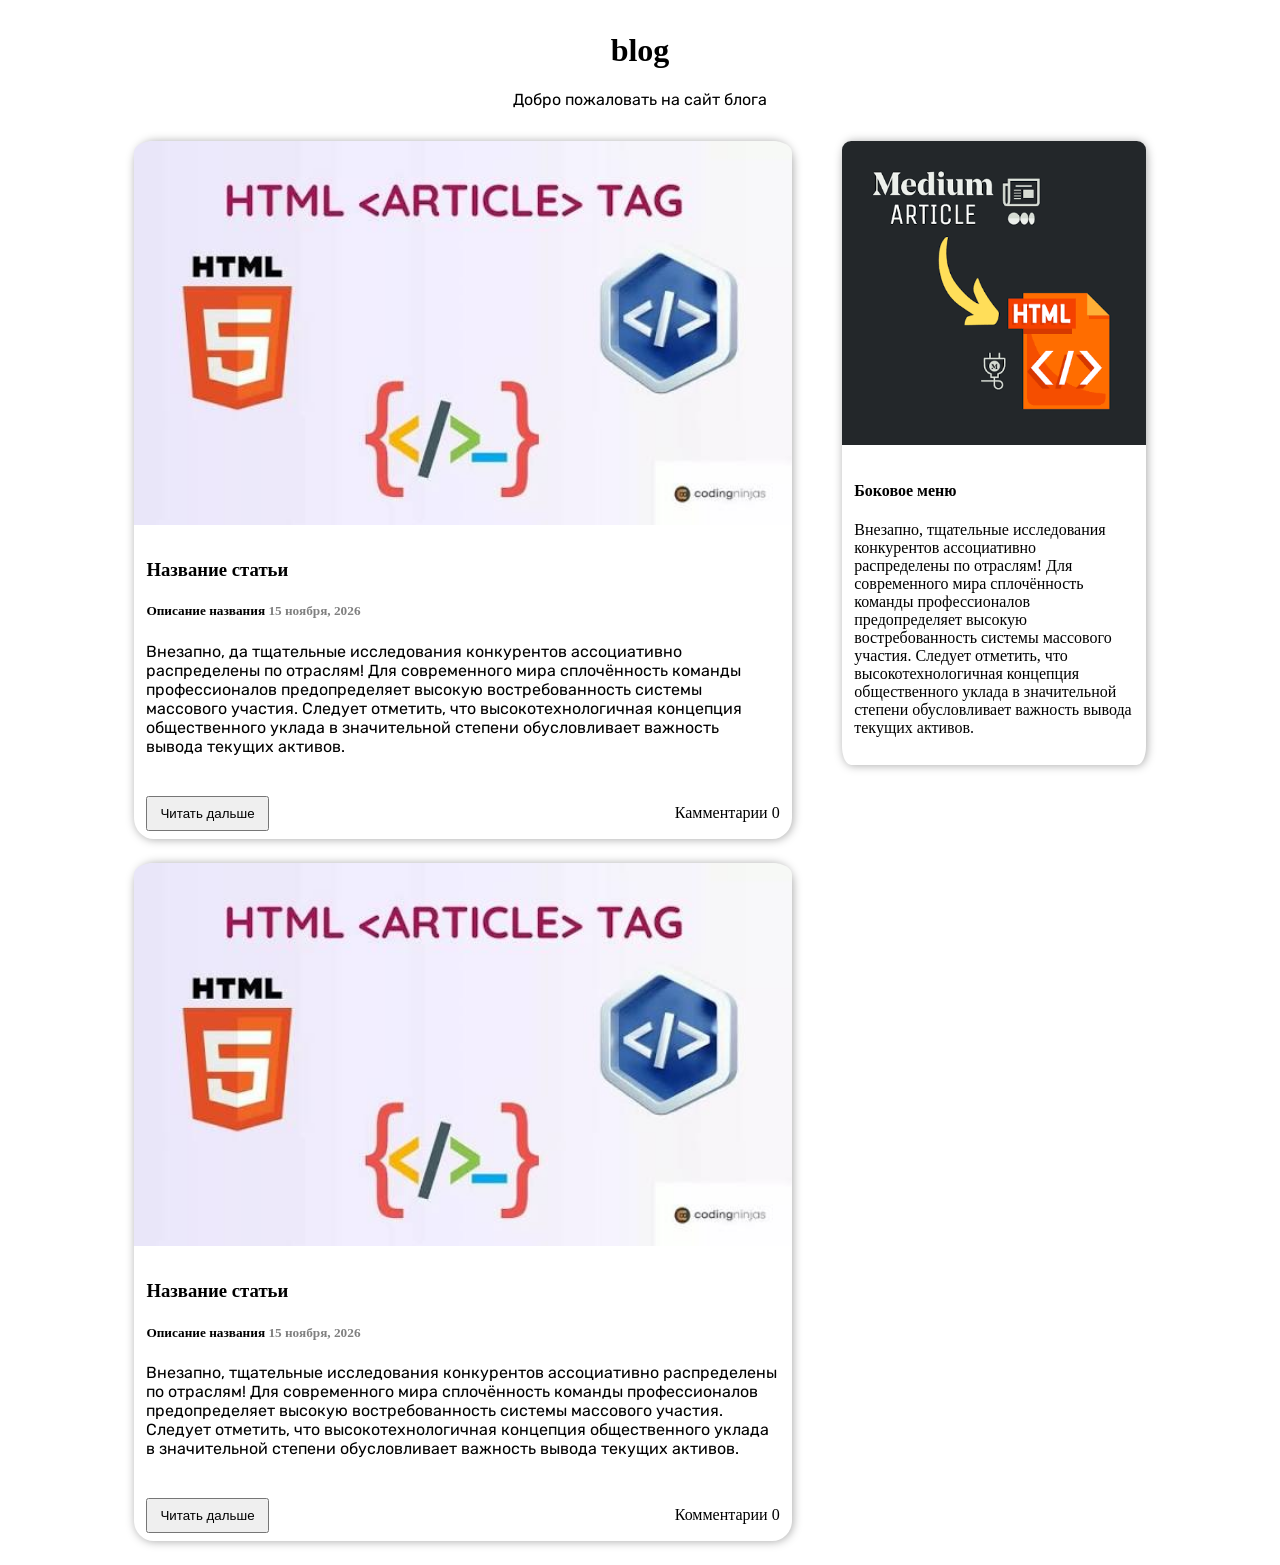
==== index.html @ 18806c82 "4537583579353471212" ====
<!DOCTYPE html>
<html lang="en">
<head>
    <meta chardset="UTF-8">
    <meta name="viewport" content="width=device-width, initial-scale=1.0">
    <title>Blog</title>
    <link rel="stylesheet" href = "styles.css"> 
    <link rel="preconnect" href="https://fonts.googleapis.com">
    <link rel="preconnect" href="https://fonts.gstatic.com" crossorigin>
    <link href="https://fonts.googleapis.com/css2?family=Google+Sans:ital,opsz,wght@0,17..18,400..700;1,17..18,400..700&family=League+Gothic&family=Roboto+Slab&family=Rubik:ital@0;1&display=swap" rel="stylesheet">
</head>
<body>
    <header>
        <h1>blog</h1>
        <p class = "header-p">Добро пожаловать на сайт блога</p>
    </header>
    <main>
        <section>
            <article>
                <img src="img/art1.jpg" alt=""> 
                <div class="blog-content">
                    <h3>Название статьи</h3>
                    <h5>Описание названия <span class = "blog-date">15 ноября, 2026</span></h5>
                    <p class = "blog-description">Внезапно, да тщательные исследования конкурентов ассоциативно распределены по отраслям! Для современного мира сплочённость команды профессионалов предопределяет высокую востребованность системы массового участия. Следует отметить, что высокотехнологичная концепция общественного уклада в значительной степени обусловливает важность вывода текущих активов.</p>
                </div>
                <div class = "blog-bottom">
                    <button onclick="window.location.href='articles/githun.html'">Читать дальше</button>
                    <p class="blog-comments">
                        Камментарии <span class="blog-number">0</span>
                    </p>
                </div>
            </article>
            <article>
                <img src="img/art1.jpg" alt="">
                <div class="blog-content">
                    <h3>Название статьи</h3>
                    <h5>Описание названия <span class = "blog-date">15 ноября, 2026</span></h5>
                    <p class = "blog-description">Внезапно, тщательные исследования конкурентов ассоциативно распределены по отраслям! Для современного мира сплочённость команды профессионалов предопределяет высокую востребованность системы массового участия. Следует отметить, что высокотехнологичная концепция общественного уклада в значительной степени обусловливает важность вывода текущих активов.</p>
                </div>
                <div class = "blog-bottom">
                    <button><a href="https://yandex.ru/games/">Читать дальше</a></button>
                    <p class="blog-comments">
                        Комментарии <span class="blog-number">0</span>
                    </p>
                </div>
            </article>
        </section>
        <div class = "right-container">
            <aside>
                <img src="img/menu1.png" alt="">
                <div class = "menu-content">
                    <h4>Боковое меню</h4>
                    <p class="menu-p">Внезапно, тщательные исследования конкурентов ассоциативно распределены по отраслям! Для современного мира сплочённость команды профессионалов предопределяет высокую востребованность системы массового участия. Следует отметить, что высокотехнологичная концепция общественного уклада в значительной степени обусловливает важность вывода текущих активов.</p>
                </div>
            </aside>
        </div>
    </main>
</body>
</html>
---- styles.css ----
* {
    margin: 1;
    padding: 0;
    box-sizing: border-box;
}

header {
    margin-top: 32px;
}
h1 {
    text-align: center;
}
.header-p {
    font-family: "Rubik", sans-serif;
    text-align: center;
    margin-top: 8px;
}
main{
    width: 80%;
    margin:32px auto;
}
img{
    width: 100%;
    height: auto;
    border-radius: 3% 3% 0 0;
}
section{
    width: 65%;
    float: left;
}

article{
    border-radius: 3%;
    margin-bottom: 24px;
    box-shadow: 1px 0.5px 10px darkgray;
}
.blog-content{
    padding: 12px;
}
.blog-date{
    color:gray;
}
.blog-description{
    font-family: "Rubik", sans-serif;
    margin-top: 12px;
}
.blog-bottom{
    margin:12px;
    padding-bottom: 8px;
}
button{
    padding: 8px 12px;
}
.blog-comments{
    float: right;
    margin-top: 8px;
}

.right-container{
    float: right;
    margin-left: 5%;
    width: 30%;
}

aside{
    border-radius: 3%;
    box-shadow: 1px 0.5px 10px darkgray;
}
.menu-content{
    padding:12px;
}
.menu-p{
    margin-top: 8px;
}
a{
    text-decoration: none;
    color: black;
}
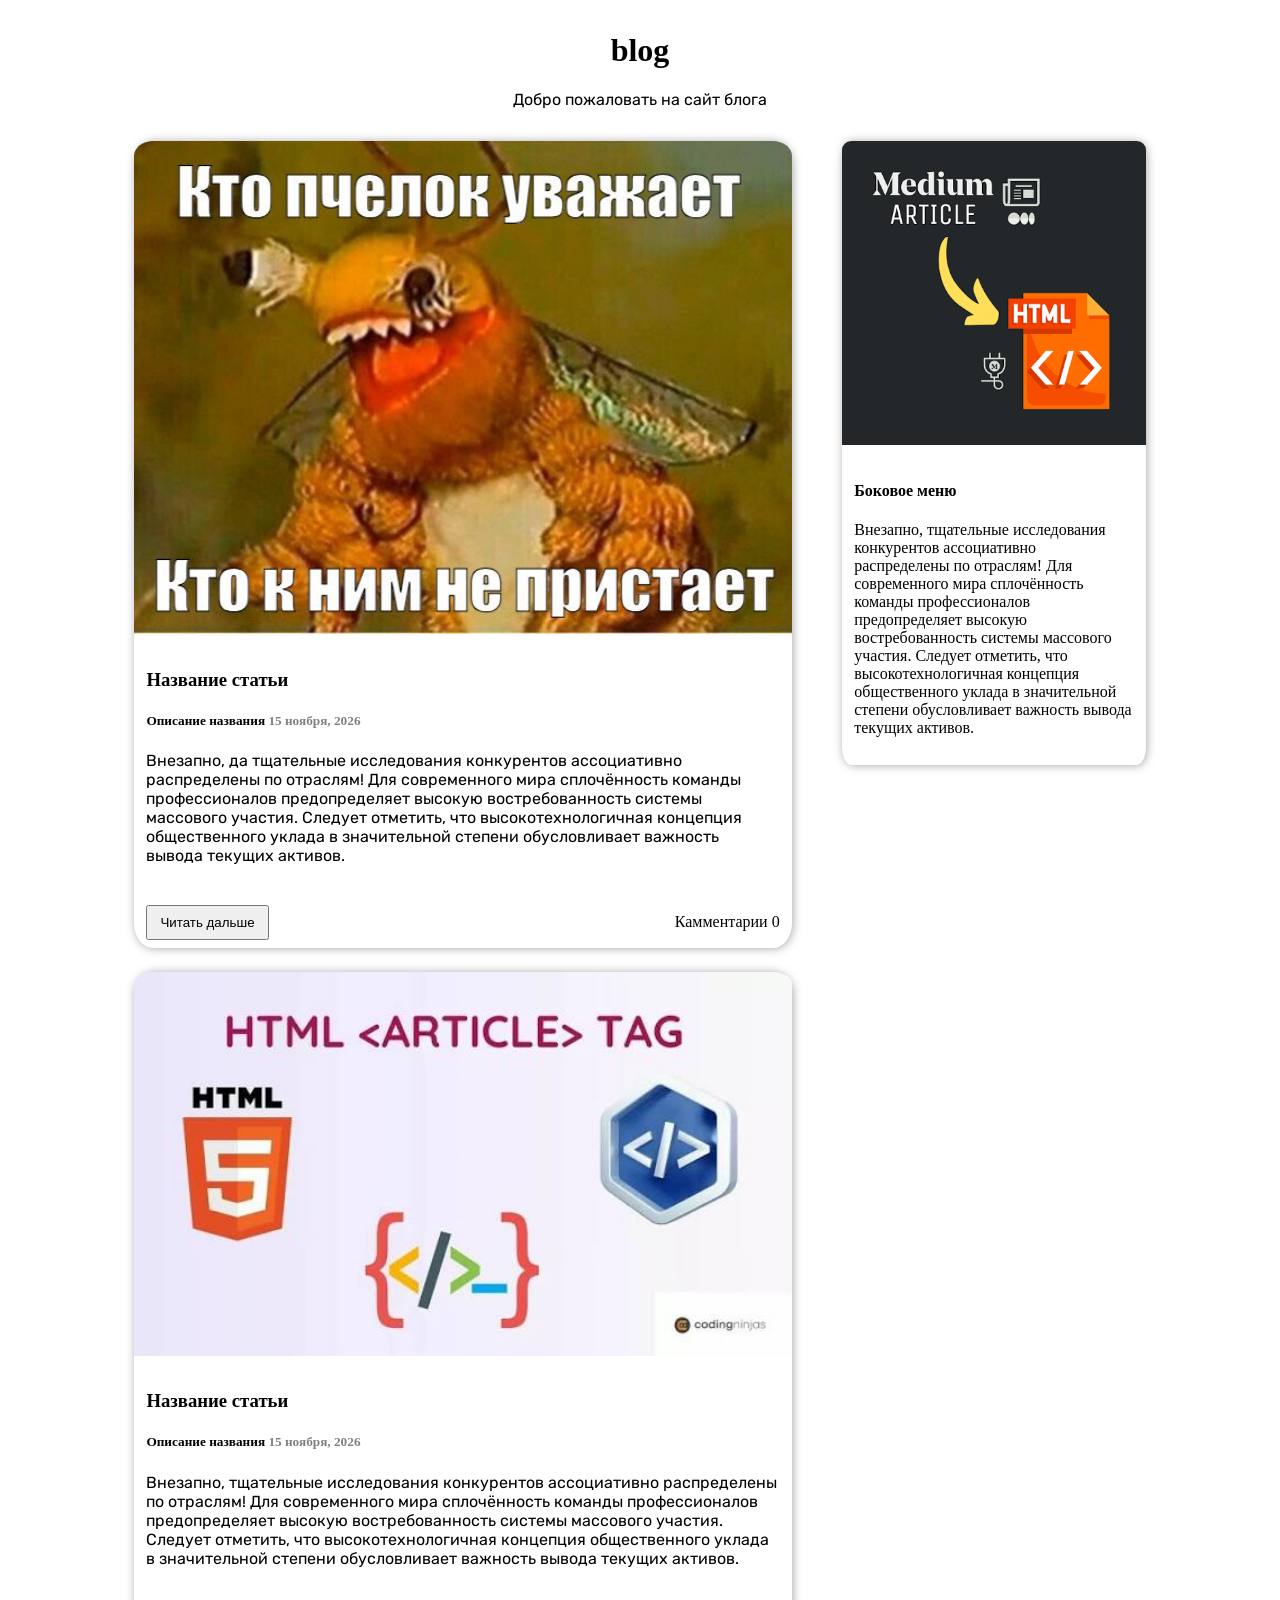
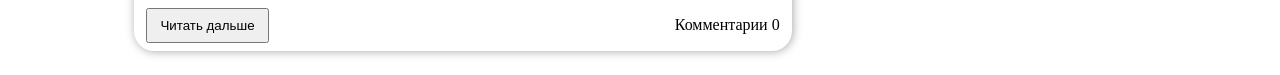
==== commit 25423c60: "4537583579353471212016" ====
--- a/index.html
+++ b/index.html
@@ -17,7 +17,7 @@
     <main>
         <section>
             <article>
-                <img src="img/art1.jpg" alt=""> 
+                <img src="img/rty.jpeg" alt=""> 
                 <div class="blog-content">
                     <h3>Название статьи</h3>
                     <h5>Описание названия <span class = "blog-date">15 ноября, 2026</span></h5>
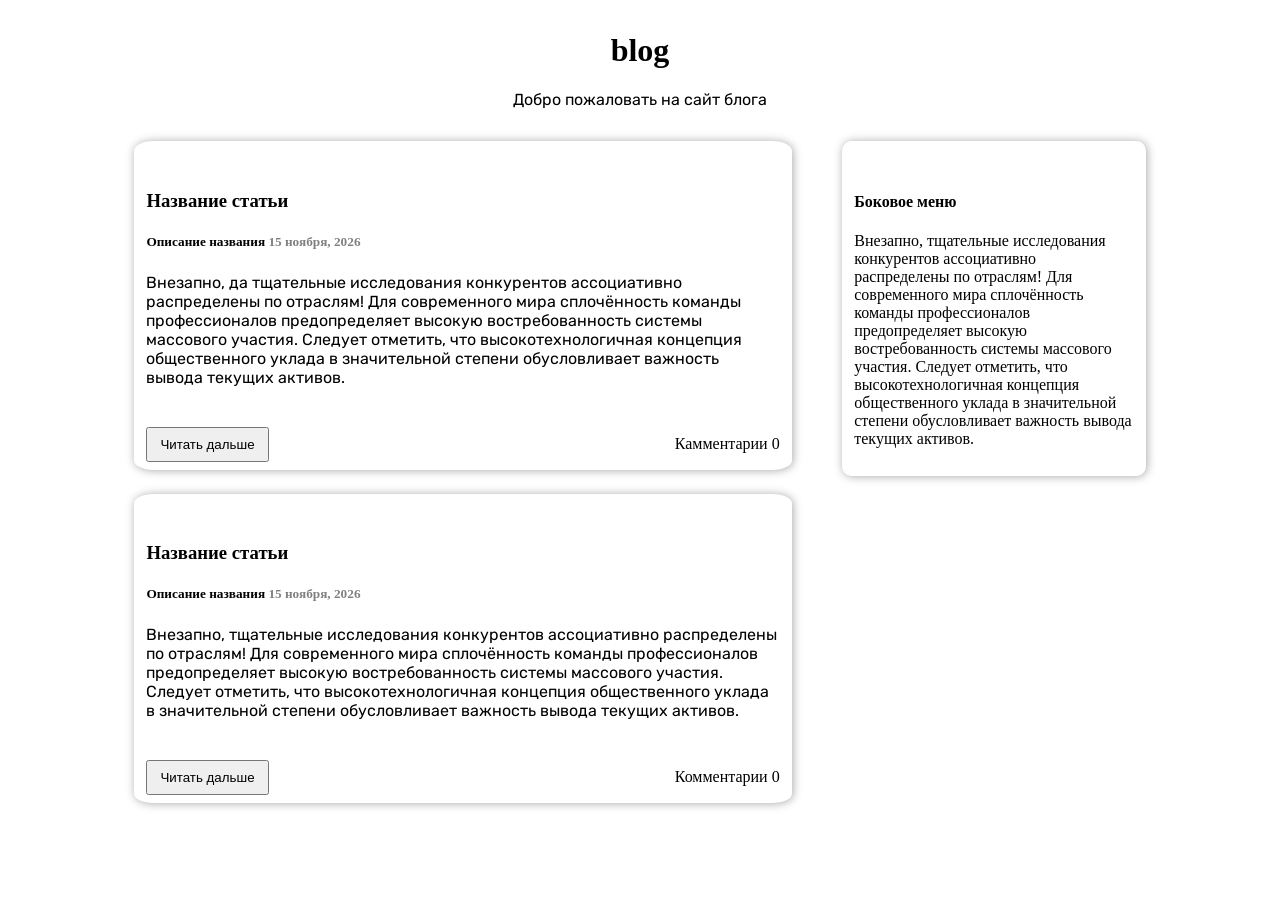
==== commit f0254be1: "commit" ====
--- a/index.html
+++ b/index.html
@@ -17,7 +17,7 @@
     <main>
         <section>
             <article>
-                <img src="img/rty.jpeg" alt=""> 
+                <img src="img/art1.jpg" alt=""> 
                 <div class="blog-content">
                     <h3>Название статьи</h3>
                     <h5>Описание названия <span class = "blog-date">15 ноября, 2026</span></h5>
@@ -38,7 +38,7 @@
                     <p class = "blog-description">Внезапно, тщательные исследования конкурентов ассоциативно распределены по отраслям! Для современного мира сплочённость команды профессионалов предопределяет высокую востребованность системы массового участия. Следует отметить, что высокотехнологичная концепция общественного уклада в значительной степени обусловливает важность вывода текущих активов.</p>
                 </div>
                 <div class = "blog-bottom">
-                    <button><a href="https://yandex.ru/games/">Читать дальше</a></button>
+                    <button><a href="articles/SpaceX.html">Читать дальше</a></button>
                     <p class="blog-comments">
                         Комментарии <span class="blog-number">0</span>
                     </p>
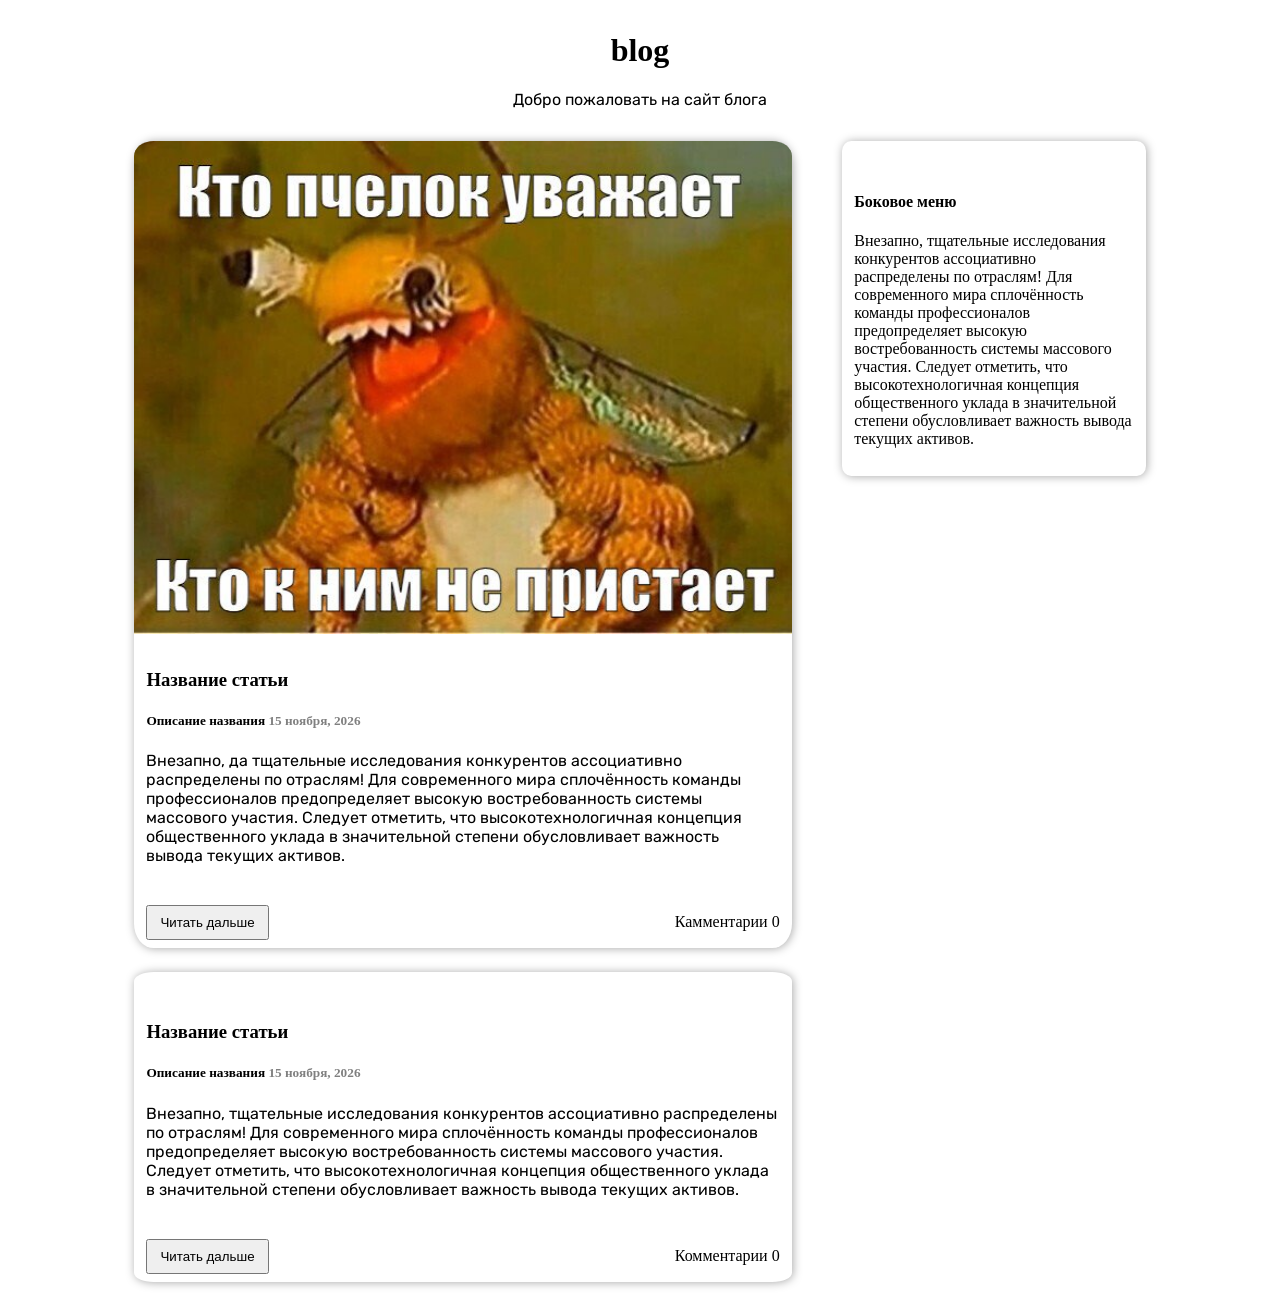
==== commit 075dd9f3: "commit" ====
--- a/index.html
+++ b/index.html
@@ -17,7 +17,7 @@
     <main>
         <section>
             <article>
-                <img src="img/art1.jpg" alt=""> 
+                <img src="img/rty.jpeg" alt=""> 
                 <div class="blog-content">
                     <h3>Название статьи</h3>
                     <h5>Описание названия <span class = "blog-date">15 ноября, 2026</span></h5>
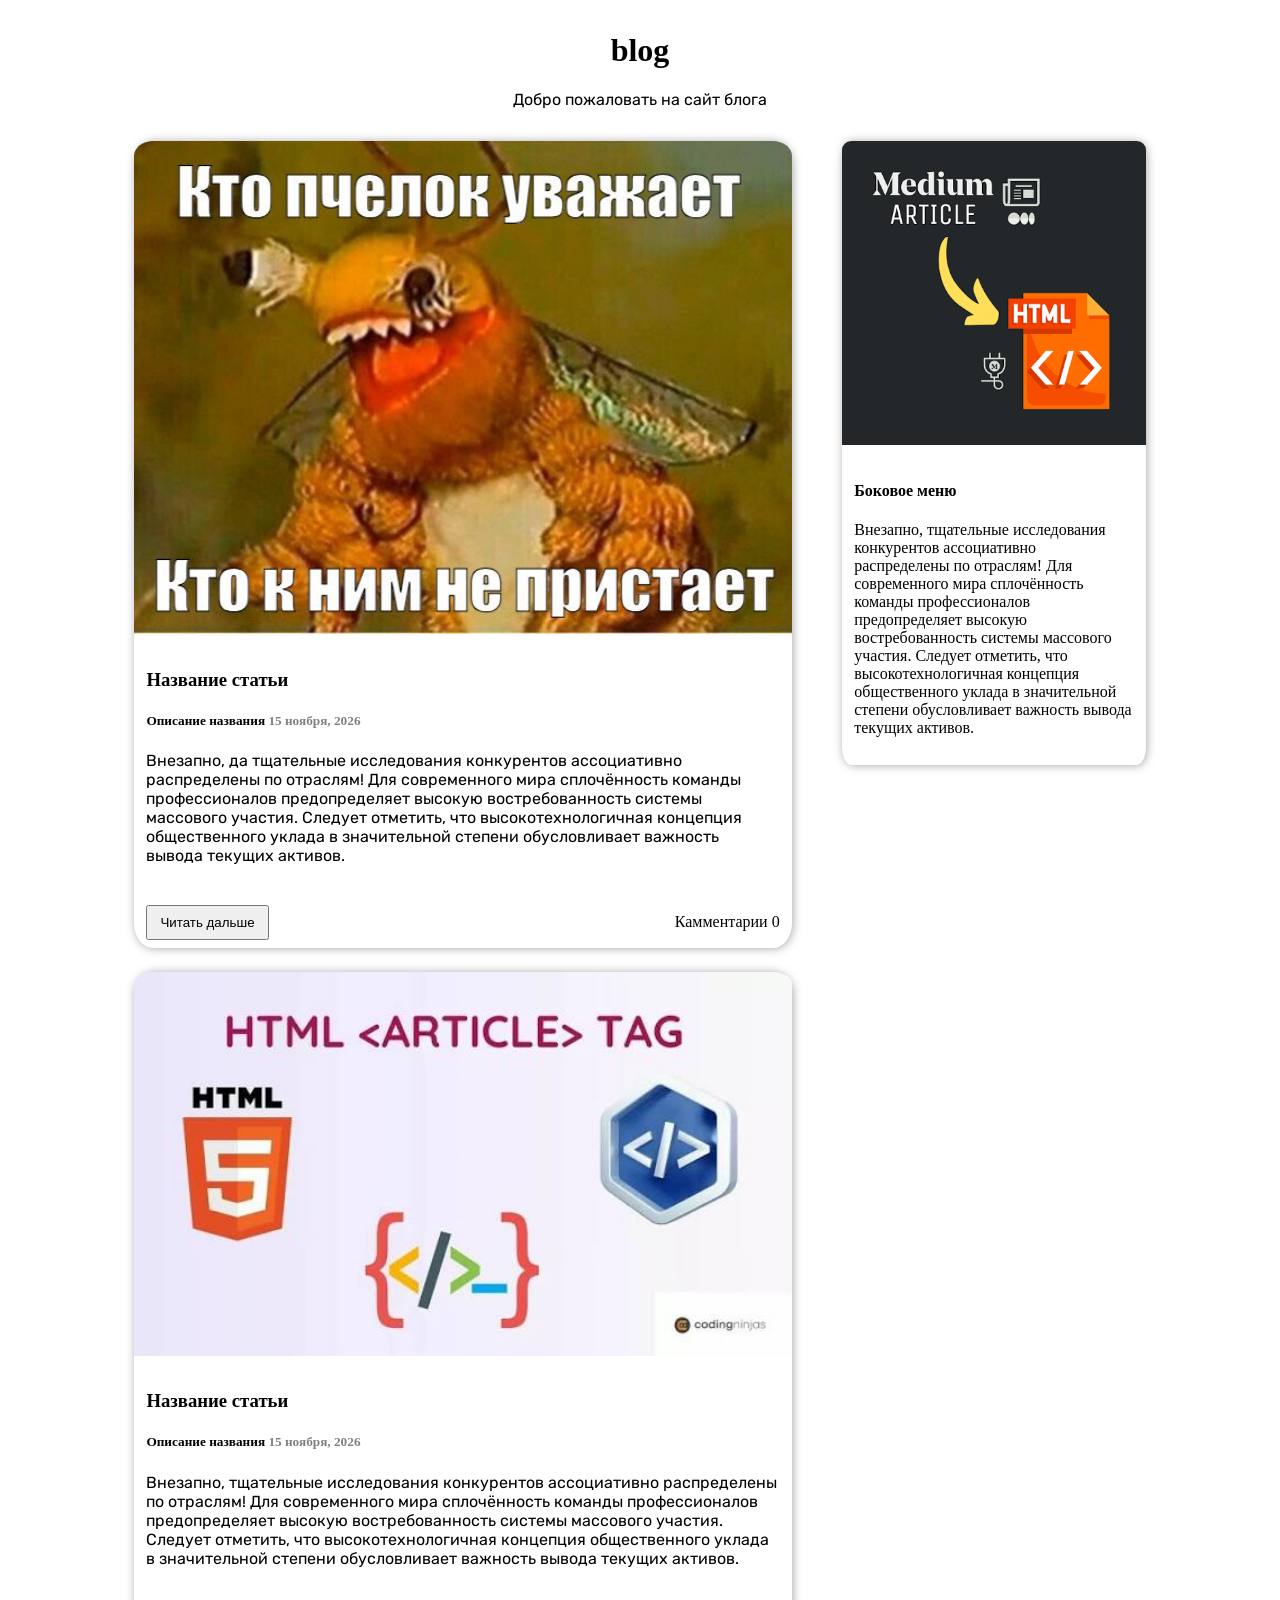
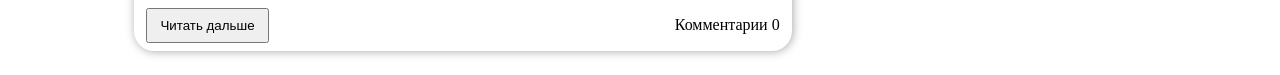
==== commit f4be0c96: "мама птица" ====
--- a/index.html
+++ b/index.html
@@ -38,7 +38,7 @@
                     <p class = "blog-description">Внезапно, тщательные исследования конкурентов ассоциативно распределены по отраслям! Для современного мира сплочённость команды профессионалов предопределяет высокую востребованность системы массового участия. Следует отметить, что высокотехнологичная концепция общественного уклада в значительной степени обусловливает важность вывода текущих активов.</p>
                 </div>
                 <div class = "blog-bottom">
-                    <button><a href="articles/SpaceX.html">Читать дальше</a></button>
+                    <button><a href="https://yandex.ru/games/">Читать дальше</a></button>
                     <p class="blog-comments">
                         Комментарии <span class="blog-number">0</span>
                     </p>
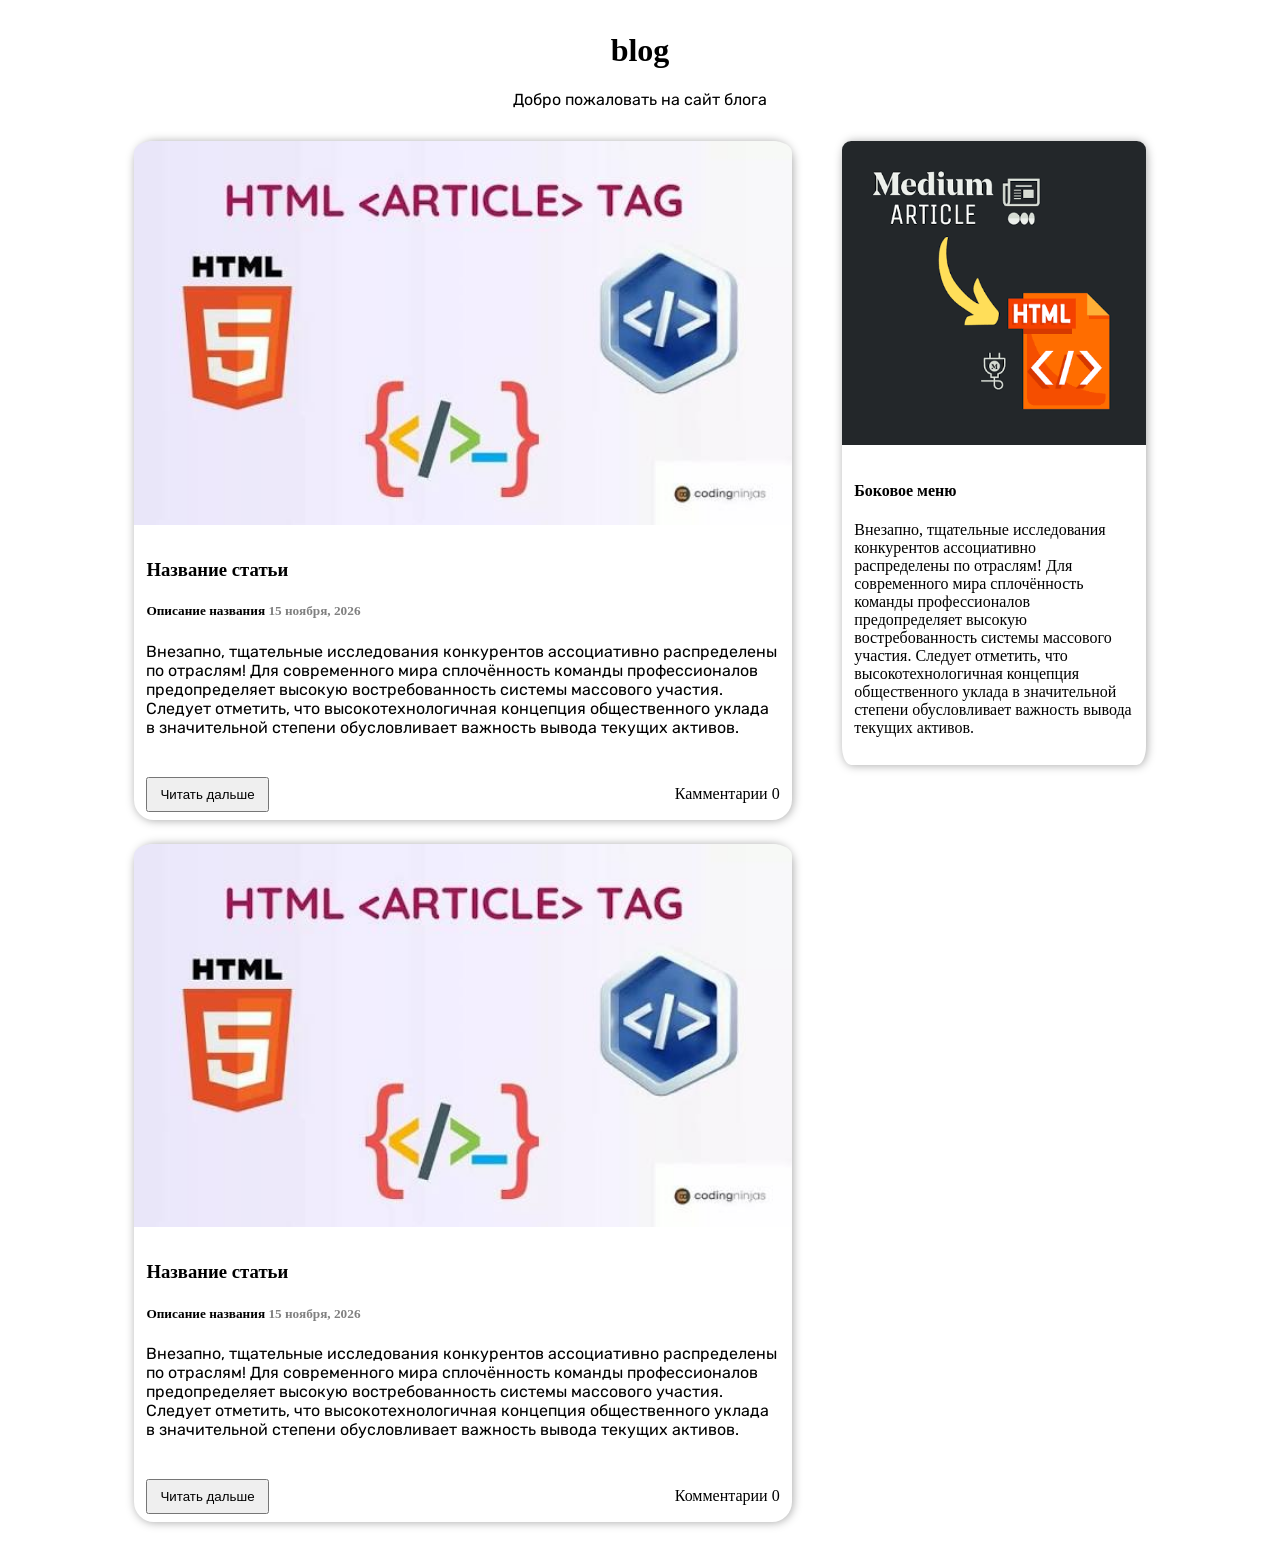
==== commit 8fb4360b: "gg" ====
--- a/index.html
+++ b/index.html
@@ -17,14 +17,14 @@
     <main>
         <section>
             <article>
-                <img src="img/rty.jpeg" alt=""> 
+                <img src="img/art1.jpg" alt=""> 
                 <div class="blog-content">
                     <h3>Название статьи</h3>
                     <h5>Описание названия <span class = "blog-date">15 ноября, 2026</span></h5>
-                    <p class = "blog-description">Внезапно, да тщательные исследования конкурентов ассоциативно распределены по отраслям! Для современного мира сплочённость команды профессионалов предопределяет высокую востребованность системы массового участия. Следует отметить, что высокотехнологичная концепция общественного уклада в значительной степени обусловливает важность вывода текущих активов.</p>
+                    <p class = "blog-description">Внезапно, тщательные исследования конкурентов ассоциативно распределены по отраслям! Для современного мира сплочённость команды профессионалов предопределяет высокую востребованность системы массового участия. Следует отметить, что высокотехнологичная концепция общественного уклада в значительной степени обусловливает важность вывода текущих активов.</p>
                 </div>
                 <div class = "blog-bottom">
-                    <button onclick="window.location.href='articles/githun.html'">Читать дальше</button>
+                    <button><a href="https://yandex.ru/games/">Читать дальше</a></button>
                     <p class="blog-comments">
                         Камментарии <span class="blog-number">0</span>
                     </p>
@@ -38,7 +38,7 @@
                     <p class = "blog-description">Внезапно, тщательные исследования конкурентов ассоциативно распределены по отраслям! Для современного мира сплочённость команды профессионалов предопределяет высокую востребованность системы массового участия. Следует отметить, что высокотехнологичная концепция общественного уклада в значительной степени обусловливает важность вывода текущих активов.</p>
                 </div>
                 <div class = "blog-bottom">
-                    <button><a href="https://yandex.ru/games/">Читать дальше</a></button>
+                    <button><a href="articles\bla.html">Читать дальше</a></button>
                     <p class="blog-comments">
                         Комментарии <span class="blog-number">0</span>
                     </p>
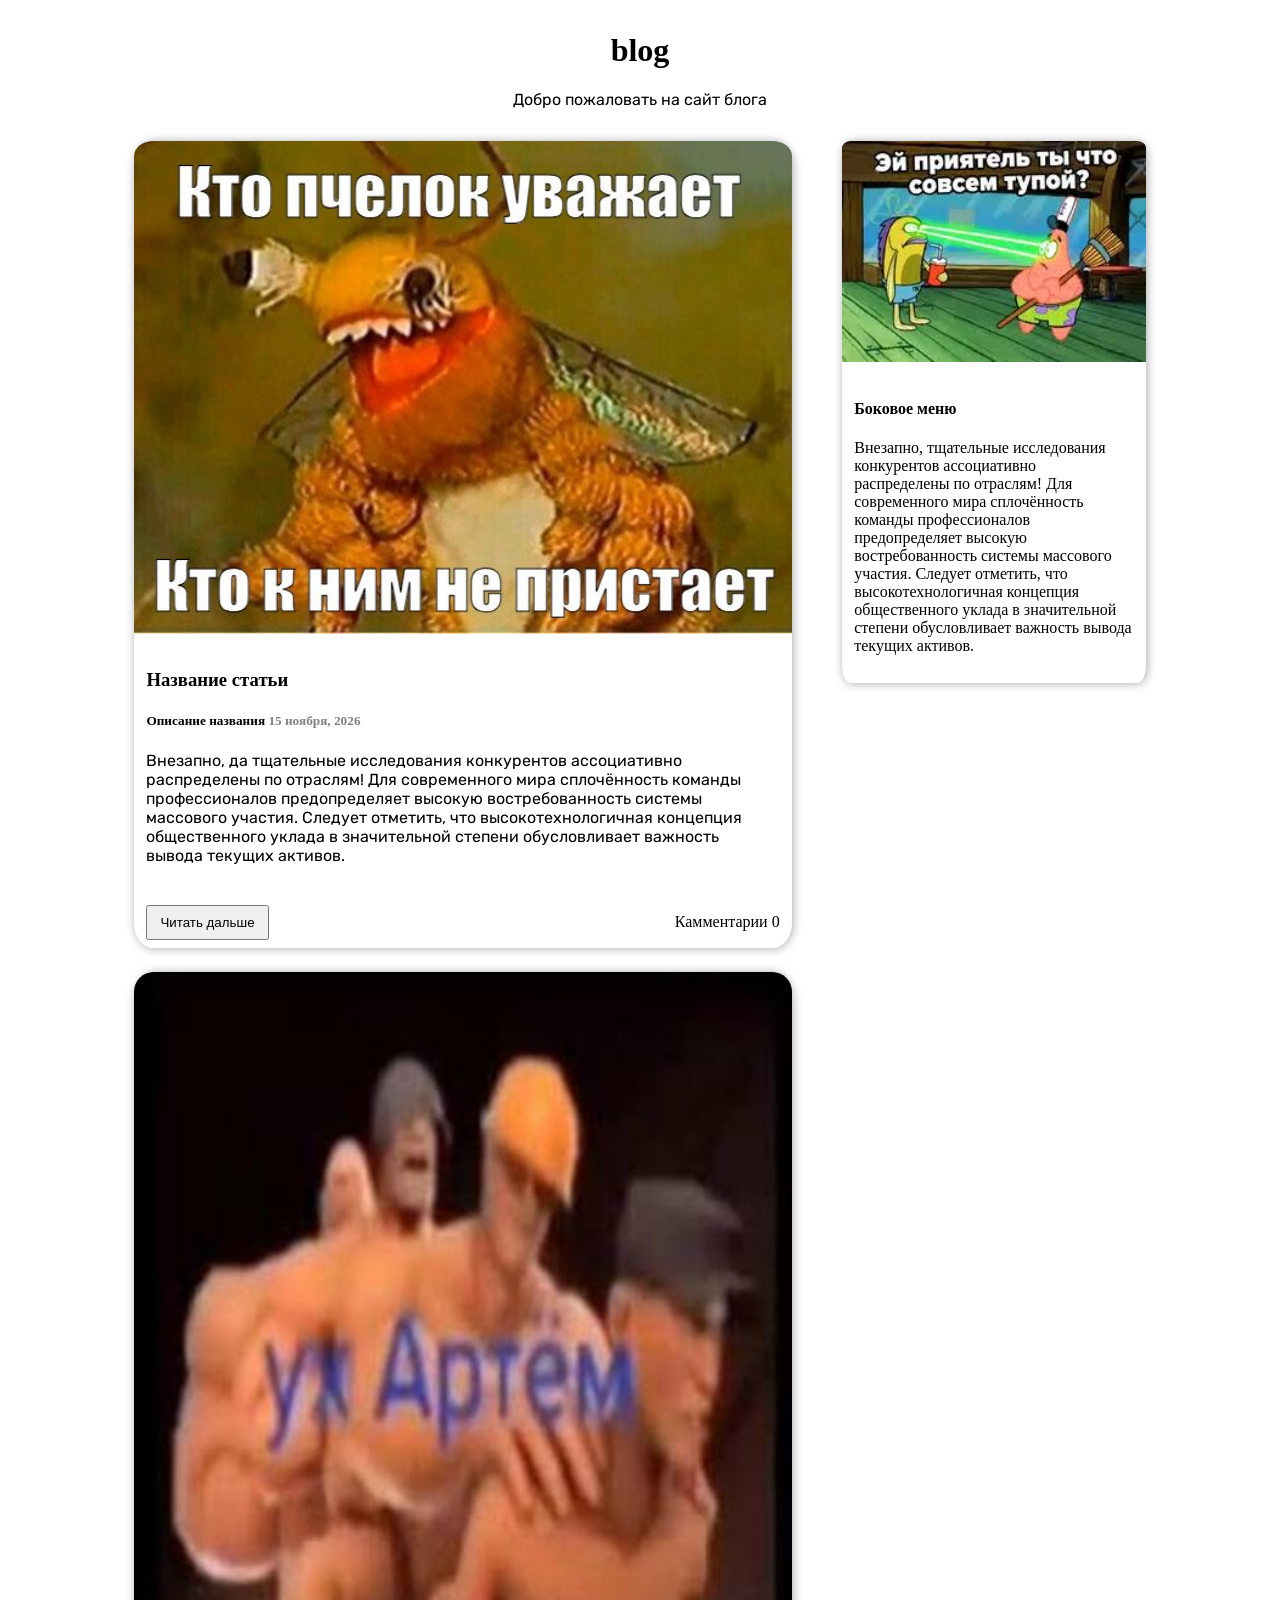
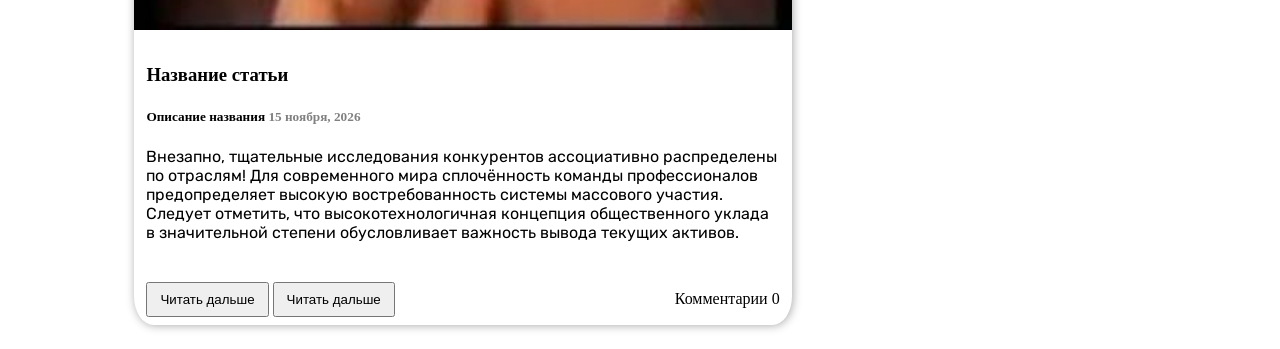
==== commit 2b12b198: "gg" ====
--- a/index.html
+++ b/index.html
@@ -17,14 +17,14 @@
     <main>
         <section>
             <article>
-                <img src="img/art1.jpg" alt=""> 
+                <img src="img/rty.jpeg" alt=""> 
                 <div class="blog-content">
                     <h3>Название статьи</h3>
                     <h5>Описание названия <span class = "blog-date">15 ноября, 2026</span></h5>
-                    <p class = "blog-description">Внезапно, тщательные исследования конкурентов ассоциативно распределены по отраслям! Для современного мира сплочённость команды профессионалов предопределяет высокую востребованность системы массового участия. Следует отметить, что высокотехнологичная концепция общественного уклада в значительной степени обусловливает важность вывода текущих активов.</p>
+                    <p class = "blog-description">Внезапно, да тщательные исследования конкурентов ассоциативно распределены по отраслям! Для современного мира сплочённость команды профессионалов предопределяет высокую востребованность системы массового участия. Следует отметить, что высокотехнологичная концепция общественного уклада в значительной степени обусловливает важность вывода текущих активов.</p>
                 </div>
                 <div class = "blog-bottom">
-                    <button><a href="https://yandex.ru/games/">Читать дальше</a></button>
+                    <button onclick="window.location.href='articles/githun.html'">Читать дальше</button>
                     <p class="blog-comments">
                         Камментарии <span class="blog-number">0</span>
                     </p>
@@ -39,6 +39,7 @@
                 </div>
                 <div class = "blog-bottom">
                     <button><a href="articles\bla.html">Читать дальше</a></button>
+                    <button><a href="articles/SpaceX.html">Читать дальше</a></button>
                     <p class="blog-comments">
                         Комментарии <span class="blog-number">0</span>
                     </p>
